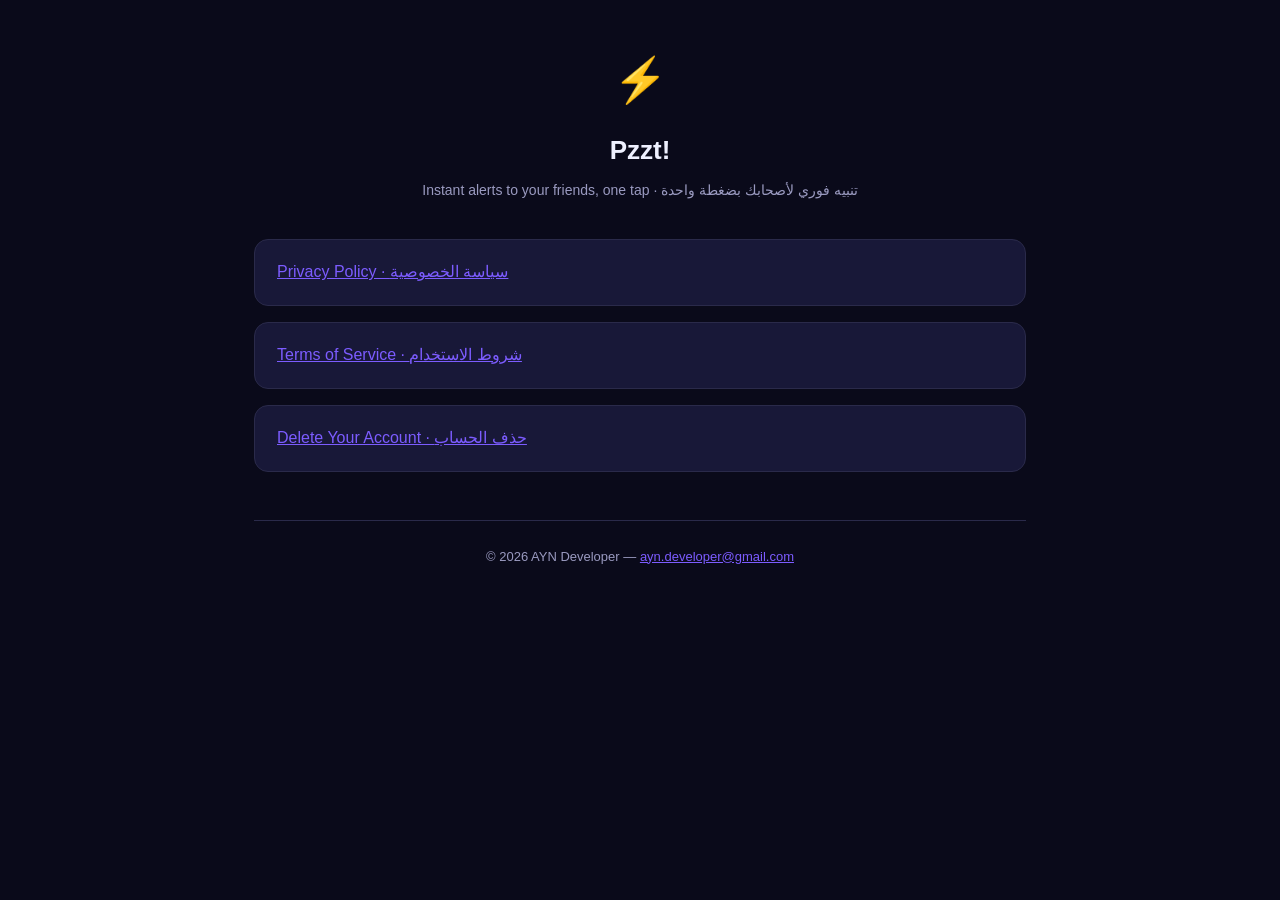
==== index.html @ 46ba6008 "Pzzt! legal pages (privacy, terms, account deletion)" ====
<!DOCTYPE html>
<html lang="en">
<head>
<meta charset="UTF-8"><meta name="viewport" content="width=device-width, initial-scale=1">
<title>Pzzt! — Instant alerts, instant connection</title>
<link rel="stylesheet" href="style.css">
</head>
<body>
<div class="wrap">
<header>
  <div class="logo">⚡</div>
  <h1>Pzzt!</h1>
  <div class="sub">Instant alerts to your friends, one tap · تنبيه فوري لأصحابك بضغطة واحدة</div>
</header>
<div class="card"><a href="privacy.html">Privacy Policy · سياسة الخصوصية</a></div>
<div class="card"><a href="terms.html">Terms of Service · شروط الاستخدام</a></div>
<div class="card"><a href="delete-account.html">Delete Your Account · حذف الحساب</a></div>
<footer>© 2026 AYN Developer — <a href="mailto:ayn.developer@gmail.com">ayn.developer@gmail.com</a></footer>
</div>
</body>
</html>
---- style.css ----
:root{--bg:#0a0a1a;--card:#181838;--text:#eef0ff;--dim:#9a9ac0;--accent:#7c5cff}
*{box-sizing:border-box}
body{margin:0;font-family:'Segoe UI',Tahoma,Arial,sans-serif;background:var(--bg);color:var(--text);line-height:1.8}
.wrap{max-width:820px;margin:0 auto;padding:40px 24px 80px}
header{text-align:center;margin-bottom:36px}
header .logo{font-size:44px}
header h1{margin:8px 0 4px;font-size:26px}
header .sub{color:var(--dim);font-size:14px}
.lang{display:flex;gap:8px;justify-content:center;margin:18px 0}
.lang button{background:var(--card);color:var(--dim);border:1px solid #2a2a4a;padding:8px 22px;border-radius:20px;cursor:pointer;font-size:14px;font-family:inherit}
.lang button.on{color:var(--text);border-color:var(--accent);background:rgba(124,92,255,.15)}
h2{font-size:19px;color:var(--accent);margin-top:32px}
p,li{color:#d6d6f0;font-size:15px}
.card{background:var(--card);border:1px solid #2a2a4a;border-radius:14px;padding:18px 22px;margin:16px 0}
a{color:var(--accent)}
footer{margin-top:48px;text-align:center;color:var(--dim);font-size:13px;border-top:1px solid #2a2a4a;padding-top:24px}
[dir=rtl] body{font-family:'Segoe UI',Tahoma,Arial,sans-serif}
.hidden{display:none}
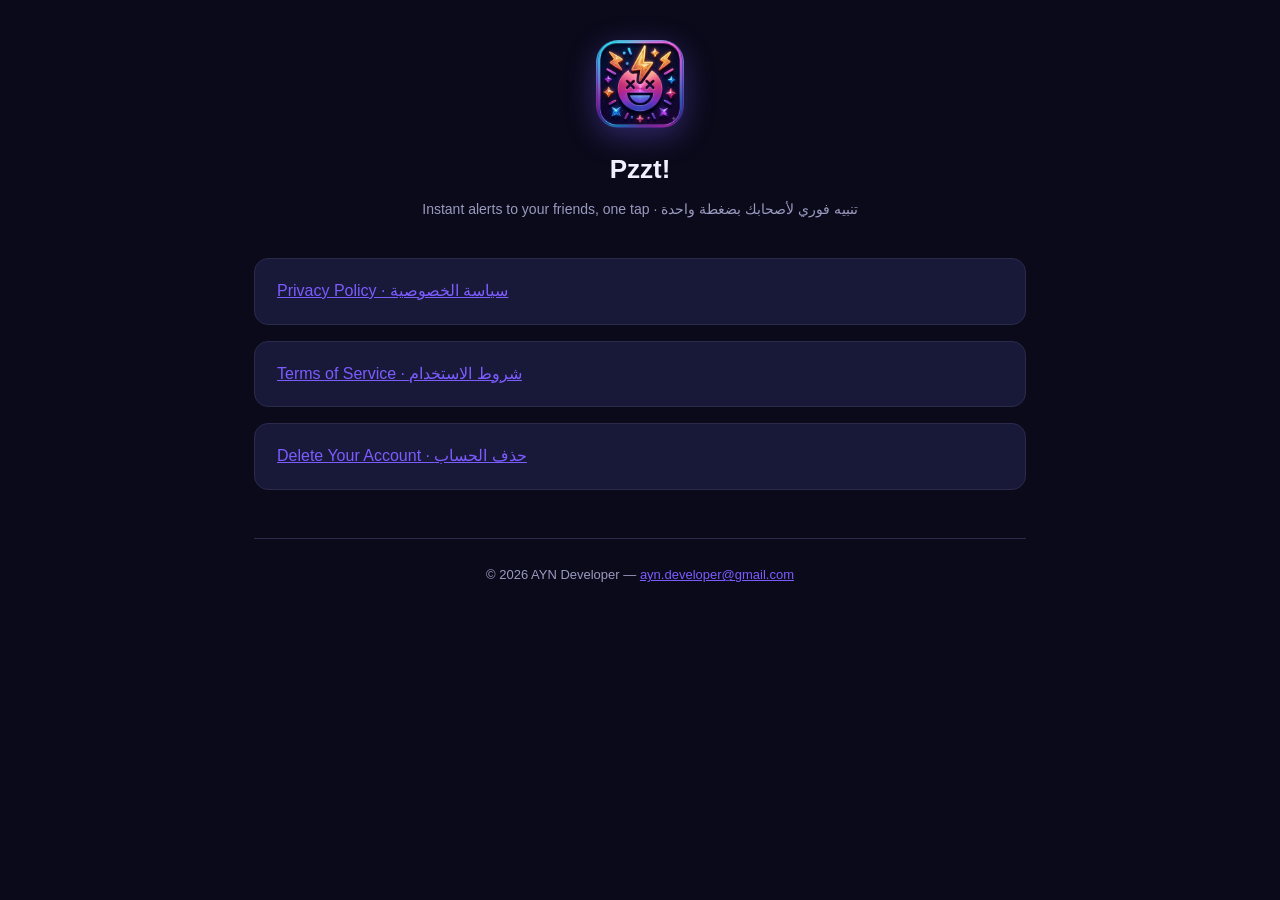
==== commit 5fdb2e06: "Add Pzzt logo to legal pages" ====
--- a/index.html
+++ b/index.html
@@ -8,7 +8,7 @@
 <body>
 <div class="wrap">
 <header>
-  <div class="logo">⚡</div>
+  <img class="logo-img" src="logo.png" alt="Pzzt logo">
   <h1>Pzzt!</h1>
   <div class="sub">Instant alerts to your friends, one tap · تنبيه فوري لأصحابك بضغطة واحدة</div>
 </header>
--- a/style.css
+++ b/style.css
@@ -16,3 +16,5 @@
 footer{margin-top:48px;text-align:center;color:var(--dim);font-size:13px;border-top:1px solid #2a2a4a;padding-top:24px}
 [dir=rtl] body{font-family:'Segoe UI',Tahoma,Arial,sans-serif}
 .hidden{display:none}
+
+.logo-img{width:88px;height:88px;border-radius:22px;box-shadow:0 8px 30px rgba(124,92,255,.35)}
